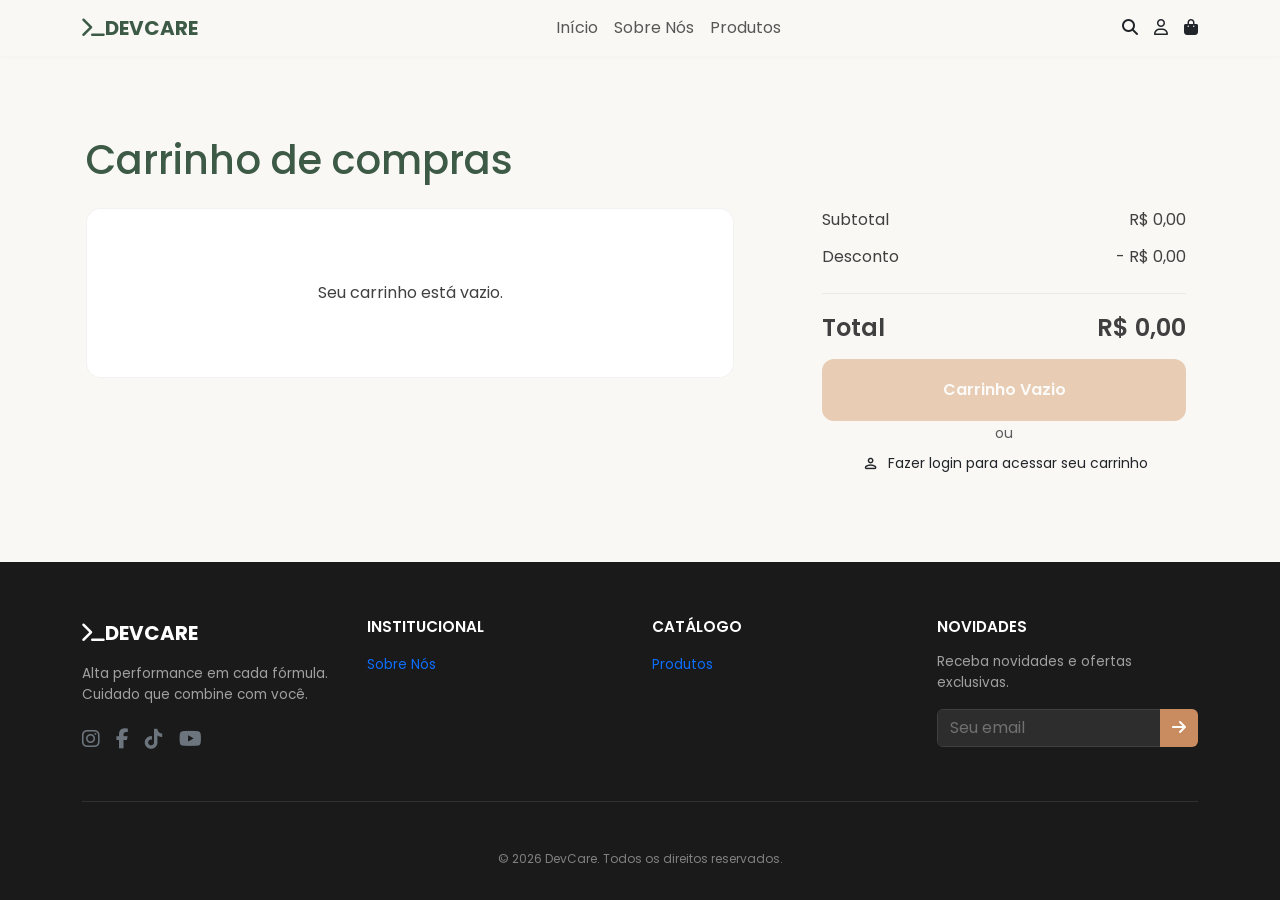
==== carrinho-compras/index.html @ 488e23f6 "feat/*/ajustando-icone-logo-e-adicionando-header" ====
<!DOCTYPE html>
<html lang="pt-br">

<head>
    <!-- ============================================================== -->
    <!-- CONFIGURAÇÕES DE CABEÇALHO                                     -->
    <!-- ============================================================== -->
    <meta charset="UTF-8">
    <meta name="viewport" content="width=device-width, initial-scale=1.0">
    <title>Devcare - Carrinho</title>

    <!-- Bootstrap -->
    <link href="https://cdn.jsdelivr.net/npm/bootstrap@5.3.0/dist/css/bootstrap.min.css" rel="stylesheet">

    <!-- Font Awesome (Necessário para os ícones da Navbar) -->
    <link rel="stylesheet" href="https://cdnjs.cloudflare.com/ajax/libs/font-awesome/6.4.0/css/all.min.css">

    <!-- Google Fonts: Tipografia -->
    <link href="https://fonts.googleapis.com/css2?family=Poppins:wght@300;400;500;600&display=swap" rel="stylesheet">

    <!-- Google Material: Icones -->
    <link rel="stylesheet"
        href="https://fonts.googleapis.com/css2?family=Material+Symbols+Rounded:opsz,wght,FILL,GRAD@20..48,100..700,0..1,-50..200" />

    <!-- Arquivo CSS Local -->
    <link rel="stylesheet" href="./style.css">
</head>

<body>
    <header>
    <!-- ============================================================== -->
    <!-- BARRA DE NAVEGAÇÃO (NAVBAR)                                    -->
    <!-- ============================================================== -->
        <nav class="navbar navbar-expand-lg sticky-top">
            <div class="container">
                <a class="navbar-brand" href="../index.html">
                    <i class="fa-solid fa-terminal"></i>DEVCARE
                </a>

                <button class="navbar-toggler" type="button" data-bs-toggle="collapse" data-bs-target="#navbarNav">
                    <span class="navbar-toggler-icon"></span>
                </button>

                <div class="collapse navbar-collapse" id="navbarNav">
                    <ul class="navbar-nav mx-auto">
                        <li class="nav-item">
                            <a class="nav-link" href="../index.html">Início</a>
                        </li>
                        <li class="nav-item">
                            <a class="nav-link" href="../sobre-nos/index.html">Sobre Nós</a>
                        </li>
                        <li class="nav-item">
                            <a class="nav-link" href="../catalogo/catalogo.html">Produtos</a>
                        </li>
                    </ul>

                    <div class="d-flex align-items-center gap-3">
                        <a href="#" class="text-dark text-decoration-none">
                            <i class="fas fa-search"></i>
                        </a>
                        <a href="../usuario/dashboard.html" class="text-dark text-decoration-none">
                            <i class="far fa-user"></i>
                        </a>
                        <a href="../carrinho-compras/index.html" class="text-dark text-decoration-none position-relative">
                            <i class="fas fa-shopping-bag"></i>
                            <span id="cart-count"
                                class="position-absolute top-0 start-100 translate-middle badge rounded-pill">
                                0
                            </span>
                        </a>
                    </div>
                </div>
            </div>
        </nav>
    </header>
    <!-- ============================================================== -->
    <!-- CONTEÚDO PRINCIPAL (MAIN) - CARRINHO DE COMPRAS               -->
    <!-- ============================================================== -->
    <main class="container cart-container mt-5">
        <h1 class="serif mb-4">Carrinho de compras</h1>

        <div class="cart-layout">

            <!-- COLUNA ESQUERDA: Itens do Carrinho -->
            <div class="cart-card">
                <div id="lista-produtos">
                    <!-- O JavaScript carregará os itens aqui -->
                </div>
            </div>

            <!-- COLUNA DIREITA: Resumo Financeiro -->
            <div class="summary-box">
                <div class="summary-row">
                    <span>Subtotal</span>
                    <span id="subtotal-valor">R$ 0,00</span>
                </div>
                <div class="summary-row">
                    <span>Desconto</span>
                    <span>- R$ 0,00</span>
                </div>

                <div class="summary-row total-row">
                    <span>Total</span>
                    <span id="total-valor">R$ 0,00</span>
                </div>

                <button class="btn-finalize">Finalizar compra</button>

                <div class="text-center" id="login-prompt-cart">
                    <small class="text-muted">ou</small><br>
                    <a href="../usuario/auth.html"
                        class="text-dark text-decoration-none small d-flex align-items-center justify-content-center gap-2 mt-2">
                        <span class="material-symbols-rounded" style="font-size: 1.2rem;">person</span> Fazer login para
                        acessar seu carrinho
                    </a>
                </div>
            </div>

        </div>
    </main>

    <!-- ============================================================== -->
    <!-- MODAIS DO SISTEMA                                              -->
    <!-- ============================================================== -->

    <!-- 1. MODAL DE SUCESSO (COMPRA FINALIZADA) -->
    <div class="modal fade" id="modalSucesso" tabindex="-1" aria-hidden="true" data-bs-backdrop="static">
        <div class="modal-dialog modal-dialog-centered">
            <div class="modal-content border-0 shadow-lg">
                <div class="modal-body text-center p-5">
                    <span class="material-symbols-rounded text-success mb-3" style="font-size: 5rem;">
                        check_circle
                    </span>

                    <h2 class="serif fw-bold">Pedido Confirmado!</h2>
                    <p class="text-muted mb-4">Seu pedido foi processado com sucesso. Prepare-se para o deploy do seu
                        novo visual!</p>
                    <div class="d-grid">
                        <button type="button" class="btn btn-dark btn-lg py-3" onclick="location.reload()">
                            Voltar para a Loja
                        </button>
                    </div>
                </div>
            </div>
        </div>
    </div>

    <!-- 2. MODAL DE AVISO: LOGIN NECESSÁRIO (SEGUE O MESMO VISUAL) -->
    <div class="modal fade" id="modalLoginObrigatorio" tabindex="-1" aria-hidden="true" data-bs-backdrop="static">
        <div class="modal-dialog modal-dialog-centered">
            <div class="modal-content border-0 shadow-lg">
                <div class="modal-body text-center p-5">
                    <!-- Ícone de Atenção seguindo o padrão de 5rem -->
                    <span class="material-symbols-rounded mb-3" style="font-size: 5rem;">
                        account_circle
                    </span>

                    <h2 class="serif fw-bold">Acesso Necessário</h2>
                    <p class="text-muted mb-4">Para finalizar a compra, você precisa estar logado na sua conta.</p>

                    <div class="d-grid gap-2">
                        <a href="../usuario/auth.html" class="btn btn-dark btn-lg py-3">
                            Ir para o Login
                        </a>
                        <button type="button" class="btn btn-link text-muted text-decoration-none mt-2"
                            data-bs-dismiss="modal">
                            Continuar navegando
                        </button>
                    </div>
                </div>
            </div>
        </div>
    </div>

    <footer class="rodape">
        <div class="container">
            <div class="row g-4 aling-items-start">
                <div class="col-lg-3">
                    <a class="logo-rodape text-decoration-none" href="../index.html">
                        <i class="fa-solid fa-terminal"></i>DEVCARE
                    </a>
                    <p class="mt-3 slogan-rodape">
                        Alta performance em cada fórmula. Cuidado que combine com você.
                    </p>
                    <div class="social-icons d-flex gap-3 mt-4">
                        <a href="#" target="_blank" class="link-secondary">
                            <i class="fab fa-instagram fs-5"></i>
                        </a>
                        <a href="#" target="_blank" class="link-secondary">
                            <i class="fab fa-facebook-f fs-5"></i>
                        </a>
                        <a href="#" target="_blank" class="link-secondary">
                            <i class="fab fa-tiktok fs-5"></i>
                        </a>
                        <a href="#" class="link-secondary">
                            <i class="fab fa-youtube fs-5"></i>
                        </a>
                    </div>
                </div>
                <div class="col-lg-3 text-lg-start">
                    <h5 class="mb-3">Institucional</h5>
                    <a href="../sobre-nos/index.html" class="text-decoration-none link-rodape">Sobre Nós</a>
                </div>
                <div class="col-lg-3 text-lg-start">
                    <h5 class="mb-3">Catálogo</h5>
                    <a href="../catalogo/catalogo.html" class="text-decoration-none link-rodape">Produtos</a>
                </div>
                <div class="col-lg-3">
                    <h5 class="mb-3">Novidades</h5>
                    <p class="texto-rodape">Receba novidades e ofertas exclusivas.</p>
                    <div class="input-group">
                        <input type="email" class="form-control email-input" placeholder="Seu email"
                            aria-label="Seu e-mail">
                        <button class="btn botao-email" type="button">
                            <i class="fas fa-arrow-right"></i>
                        </button>
                    </div>
                </div>
            </div>
            <hr class="my-5 border-secondary opacity-25">
            <div class="row align-items-center flex-column flex-md-row text-center rodape-inferior">
                <div class="mb-3 mb-md-0">
                    &copy; 2026 DevCare. Todos os direitos reservados.
                </div>
            </div>
        </div>
    </footer>

    <!-- SCRIPTS -->
    <script src="https://cdn.jsdelivr.net/npm/bootstrap@5.3.0/dist/js/bootstrap.bundle.min.js"></script>
    <script src="../global/main.js"></script>
    <script src="./script.js"></script>

</body>

</html>
---- carrinho-compras/style.css ----
/* ==========================================================================
   1. CAMADA DE DEFINIÇÕES (VARIÁVEIS)
   ========================================================================== */
:root {
    --devcare-bg: #F2EFDC;      
    --devcare-green: #6B7334;   
    --devcare-green-muted: #70735D; 
    --devcare-accent: #D9A273;  
    --devcare-text: #404040;    
    --devcare-white: #FFFFFF;

    --primary-green: #3D5A47;
    --secondary-beige: #F9F8F5;
    --text-dark: #292929;
    --accent-orange: #C98B60;
    --footer-bg: #1A1A1A;
}

/* ==========================================================================
   2. CAMADA DE BASE (GENÉRICOS)
   ========================================================================== */
body {
    background-color: var(--secondary-beige);
    color: var(--devcare-text);
    font-family: 'Poppins', sans-serif; 
    margin: 0;
    display: flex;
    flex-direction: column;
    min-height: 100vh;
}

/* Ajustado para seguir a Poppins conforme sua solicitação */
.serif { 
    font-family: 'Poppins', sans-serif !important; 
    font-weight: 500;
    color: var(--primary-green);
}

.navbar {
    background-color: var(--secondary-beige);
    box-shadow: 0 2px 4px rgba(0,0,0,0.02);
}

.navbar-brand {
    font-weight: bold;
    color: var(--primary-green);
}

/* Badge de quantidade na Navbar */
#cart-count {
    background-color: var(--accent-orange) !important; /* Laranja de destaque do seu projeto */
    color: white;
    font-family: 'Poppins', sans-serif;
    font-size: 0.65rem;
    font-weight: 600;
    padding: 0.4em 0.6em;
    border: 2px solid var(--secondary-beige); /* Cria um respiro visual entre o ícone e o número */
}

/* ==========================================================================
   3. CAMADA DE MÓDULOS ESPECÍFICOS (CONTEÚDO DO CARRINHO)
   ========================================================================== */

/* Estrutura do Carrinho */
.cart-container { 
    padding: 2rem 1rem; 
    flex: 1; 
}

.cart-layout { 
    display: flex; 
    flex-direction: column; 
    gap: 2rem; 
}

.cart-card {
    background: var(--devcare-white);
    border-radius: 15px; 
    padding: 1.5rem;
    border: 1px solid rgba(0,0,0,0.05);
}

/* Itens de Produto */
.product-item {
    display: flex; 
    gap: 1.2rem; 
    padding: 1.5rem 0;
    border-bottom: 1px solid rgba(0,0,0,0.05);
    position: relative; 
    align-items: center;
}

.product-item:last-child { 
    border-bottom: none; 
}

.product-img {
    width: 100px; 
    height: 125px; 
    object-fit: cover;
    background: #EBE4D1; 
    border-radius: 12px;
    transition: transform 0.3s ease, box-shadow 0.3s ease;
    cursor: pointer;
}

.product-item:hover .product-img {
    transform: scale(1.05) rotate(1deg);
    box-shadow: 0 8px 15px rgba(0, 0, 0, 0.1);
}

.product-info { 
    flex: 1; 
}

.product-name { 
    font-weight: 500; 
    font-size: 1rem; 
    margin-bottom: 0; 
    color: var(--devcare-text); 
}

.product-meta { 
    color: #999; 
    font-size: 0.85rem; 
    margin-bottom: 0.5rem; 
}

.product-price { 
    font-weight: 600; 
    font-size: 1.1rem; 
    color: var(--devcare-text); 
}

/* Controles de Quantidade e Botões */
.qty-control {
    display: flex; 
    align-items: center; 
    background: #f5f5f5;
    border-radius: 20px; 
    padding: 2px 10px; 
    width: fit-content; 
    margin-top: 10px;
}

.qty-control button { 
    border: none; 
    background: none; 
    padding: 5px 12px; 
    font-size: 1.2rem; 
    cursor: pointer; 
}

.qty-control input { 
    width: 35px; 
    text-align: center; 
    border: none; 
    background: none; 
    font-family: 'Poppins', sans-serif;
}

.delete-btn {
    position: absolute; 
    top: 1.5rem; 
    right: 0; 
    color: #ccc; 
    cursor: pointer; 
    transition: color 0.2s;
}

.delete-btn:hover { 
    color: #e74c3c; 
}

/* Bloco de Resumo */
.summary-box { 
    color: var(--devcare-text); 
    padding: 0 0.5rem; 
}

.summary-row { 
    display: flex; 
    justify-content: space-between; 
    margin-bottom: 0.8rem; 
}

.total-row { 
    font-size: 1.5rem; 
    font-weight: 600; 
    margin-top: 1.5rem; 
    padding-top: 1rem; 
    border-top: 1px solid rgba(0,0,0,0.05);
}

.btn-finalize {
    background-color: var(--devcare-accent); 
    color: white; 
    border: none;
    width: 100%; 
    padding: 1.2rem; 
    border-radius: 12px; 
    font-weight: 600;
    font-family: 'Poppins', sans-serif;
    transition: filter 0.2s, transform 0.2s; 
    cursor: pointer;
}

.btn-finalize:hover { 
    filter: brightness(0.9); 
    transform: translateY(-2px); 
}


.botao-email {
    background-color: var(--accent-orange);
    border: none;
    color: #FFFFFF;
}
.botao-email:hover {
    background-color: #A86B43;
}
.email-input {
    background-color: #2D2D2D;
    border: 1px solid #404040;
    color: #E5E5E5;
}

.email-input:focus {
    background-color: #2D2D2D;
    color: #E5E5E5;
    border-color: var(--accent-orange);
    box-shadow: none;
}

.email-input::placeholder {
    color: #707070;
}

.link-ver-todos {
    color: var(--primary-green);
    font-weight: 500;
    text-decoration: none; /*Remove o subilinhado do link*/
}

.link-rodape {
    font-size: 0.85rem;
}

.logo-rodape {
    color: #FFFFFF;
    font-weight: bold;
    font-size: 1.25rem;
}

.rodape {
    background-color: var(--footer-bg);
    color: #E5E5E5;
    padding-top: 3.5rem;
    padding-bottom: 2rem;
    margin-top: auto;
}

.rodape h5 {
    font-size: 0.95rem;
    font-weight: 600;
    color: #FFFFFF;
    text-transform: uppercase;
}

.rodape-inferior {
    font-size: 0.75rem;
    color: #808080;
}

.slogan-rodape {
    font-size: 0.85rem;
    color: #A0A0A0;
    line-height: 1.5;

}

.texto-rodape {
    font-size: 0.85rem;
    color: #A0A0A0;
    line-height: 1.5;
}

/* ==========================================================================
   4. CAMADA DE COMPONENTES (MODAL DE SUCESSO)
   ========================================================================== */

/* Forçar Poppins no Modal */
#modalSucesso, 
#modalSucesso .modal-title, 
#modalSucesso p, 
#modalSucesso button {
    font-family: 'Poppins', sans-serif !important;
}

#modalSucesso .modal-content {
    background-color: var(--devcare-white);
    border-radius: 20px;
    border: none;
    box-shadow: 0 15px 50px rgba(0,0,0,0.1);
}

#modalSucesso h2 {
    font-weight: 600;
    color: var(--devcare-text);
    letter-spacing: -0.5px;
}

#modalSucesso .text-success {
    color: var(--devcare-green) !important;
    filter: drop-shadow(0 4px 8px rgba(107, 115, 52, 0.2));
}

#modalSucesso p {
    font-weight: 400;
    font-size: 0.95rem;
    color: var(--devcare-green-muted);
}

#modalSucesso .btn-dark {
    background-color: var(--devcare-accent);
    color: white; 
    border: none;
    padding: 1rem;
    border-radius: 12px;
    font-weight: 600;
    transition: transform 0.2s ease, filter 0.2s ease;
}

#modalSucesso .btn-dark:hover {
    filter: brightness(1.1);
    transform: translateY(-2px);
}

/* ==========================================================================
   5. CAMADA DE ADAPTAÇÃO (MEDIA QUERIES)
   ========================================================================== */
@media (min-width: 992px) {
    /* Carrinho Desktop */
    .cart-container { 
        max-width: 1140px; 
        margin: 0 auto; 
    }

    .cart-layout { 
        flex-direction: row; 
        align-items: flex-start; 
        justify-content: space-between; 
    }

    .cart-card { 
        margin-right: 3rem; 
        flex: 1; 
    }

    .summary-box { 
        flex-basis: 380px; 
        min-width: 380px; 
    }
}
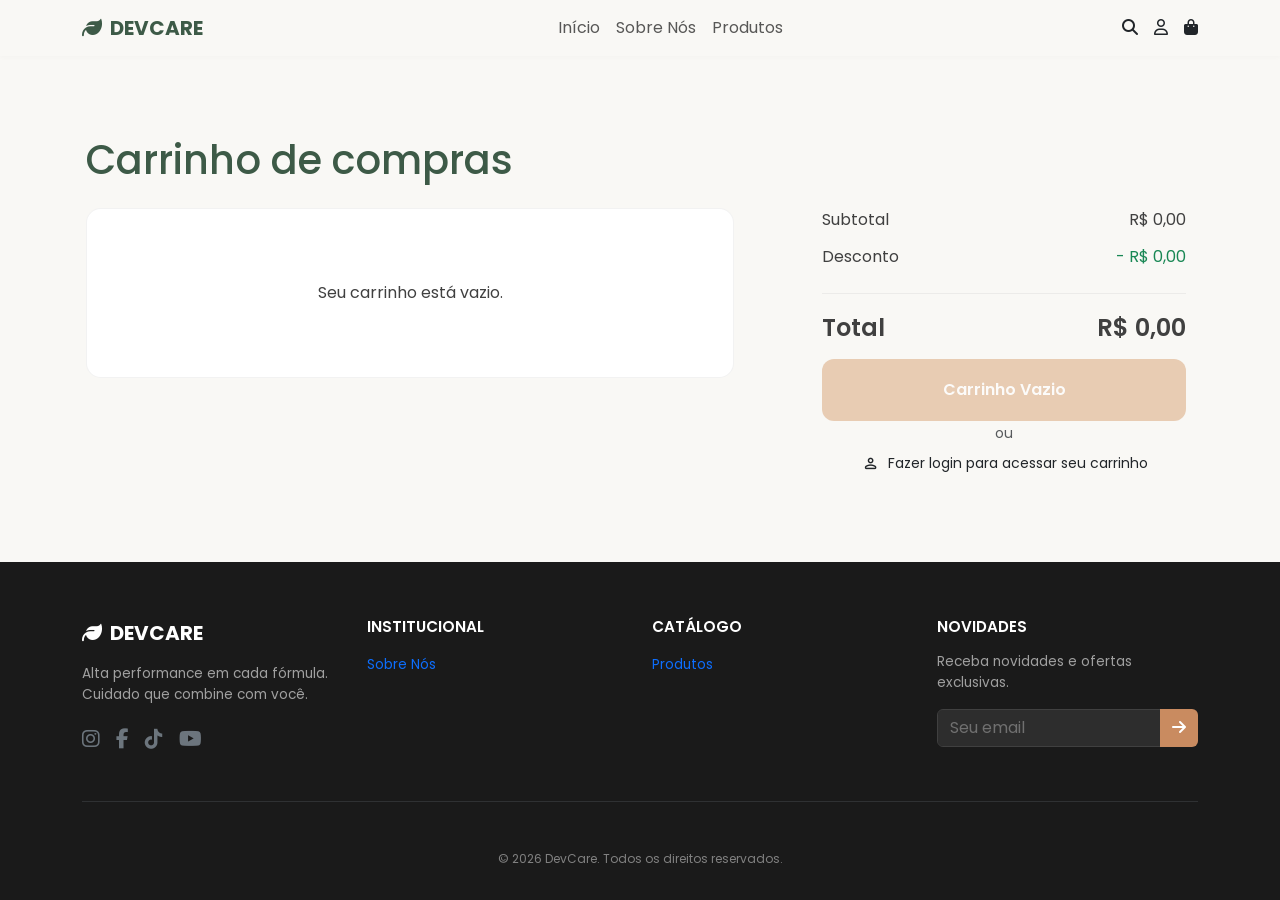
==== commit 42068c3a: "feat/carrinho-compras/calculo-desconto" ====
--- a/carrinho-compras/index.html
+++ b/carrinho-compras/index.html
@@ -27,52 +27,52 @@
 </head>
 
 <body>
-    <header>
+
     <!-- ============================================================== -->
     <!-- BARRA DE NAVEGAÇÃO (NAVBAR)                                    -->
     <!-- ============================================================== -->
-        <nav class="navbar navbar-expand-lg sticky-top">
-            <div class="container">
-                <a class="navbar-brand" href="../index.html">
-                    <i class="fa-solid fa-terminal"></i>DEVCARE
-                </a>
-
-                <button class="navbar-toggler" type="button" data-bs-toggle="collapse" data-bs-target="#navbarNav">
-                    <span class="navbar-toggler-icon"></span>
-                </button>
-
-                <div class="collapse navbar-collapse" id="navbarNav">
-                    <ul class="navbar-nav mx-auto">
-                        <li class="nav-item">
-                            <a class="nav-link" href="../index.html">Início</a>
-                        </li>
-                        <li class="nav-item">
-                            <a class="nav-link" href="../sobre-nos/index.html">Sobre Nós</a>
-                        </li>
-                        <li class="nav-item">
-                            <a class="nav-link" href="../catalogo/catalogo.html">Produtos</a>
-                        </li>
-                    </ul>
-
-                    <div class="d-flex align-items-center gap-3">
-                        <a href="#" class="text-dark text-decoration-none">
-                            <i class="fas fa-search"></i>
-                        </a>
-                        <a href="../usuario/dashboard.html" class="text-dark text-decoration-none">
-                            <i class="far fa-user"></i>
-                        </a>
-                        <a href="../carrinho-compras/index.html" class="text-dark text-decoration-none position-relative">
-                            <i class="fas fa-shopping-bag"></i>
-                            <span id="cart-count"
-                                class="position-absolute top-0 start-100 translate-middle badge rounded-pill">
-                                0
-                            </span>
-                        </a>
-                    </div>
-                </div>
-            </div>
-        </nav>
-    </header>
+    <nav class="navbar navbar-expand-lg sticky-top">
+        <div class="container">
+            <a class="navbar-brand" href="../index.html">
+                <i class="fas fa-leaf me-2"></i>DEVCARE
+            </a>
+
+            <button class="navbar-toggler" type="button" data-bs-toggle="collapse" data-bs-target="#navbarNav">
+                <span class="navbar-toggler-icon"></span>
+            </button>
+
+            <div class="collapse navbar-collapse" id="navbarNav">
+                <ul class="navbar-nav mx-auto">
+                    <li class="nav-item">
+                        <a class="nav-link" href="../index.html">Início</a>
+                    </li>
+                    <li class="nav-item">
+                        <a class="nav-link" href="../sobre-nos/index.html">Sobre Nós</a>
+                    </li>
+                    <li class="nav-item">
+                        <a class="nav-link" href="../catalogo/catalogo.html">Produtos</a>
+                    </li>
+                </ul>
+
+                <div class="d-flex align-items-center gap-3">
+                    <a href="#" class="text-dark text-decoration-none">
+                        <i class="fas fa-search"></i>
+                    </a>
+                    <a href="../usuario/dashboard.html" class="text-dark text-decoration-none">
+                        <i class="far fa-user"></i>
+                    </a>
+                    <a href="../carrinho-compras/index.html" class="text-dark text-decoration-none position-relative">
+                        <i class="fas fa-shopping-bag"></i>
+                        <span id="cart-count"
+                            class="position-absolute top-0 start-100 translate-middle badge rounded-pill">
+                            0
+                        </span>
+                    </a>
+                </div>
+            </div>
+        </div>
+    </nav>
+
     <!-- ============================================================== -->
     <!-- CONTEÚDO PRINCIPAL (MAIN) - CARRINHO DE COMPRAS               -->
     <!-- ============================================================== -->
@@ -94,9 +94,11 @@
                     <span>Subtotal</span>
                     <span id="subtotal-valor">R$ 0,00</span>
                 </div>
+                
                 <div class="summary-row">
                     <span>Desconto</span>
-                    <span>- R$ 0,00</span>
+                    <!-- MUDANÇA AQUI: ID acrescentado para o JS e cor verde para destaque -->
+                    <span id="desconto-valor" class="text-success">- R$ 0,00</span>
                 </div>
 
                 <div class="summary-row total-row">
@@ -145,12 +147,11 @@
         </div>
     </div>
 
-    <!-- 2. MODAL DE AVISO: LOGIN NECESSÁRIO (SEGUE O MESMO VISUAL) -->
+    <!-- 2. MODAL DE AVISO: LOGIN NECESSÁRIO -->
     <div class="modal fade" id="modalLoginObrigatorio" tabindex="-1" aria-hidden="true" data-bs-backdrop="static">
         <div class="modal-dialog modal-dialog-centered">
             <div class="modal-content border-0 shadow-lg">
                 <div class="modal-body text-center p-5">
-                    <!-- Ícone de Atenção seguindo o padrão de 5rem -->
                     <span class="material-symbols-rounded mb-3" style="font-size: 5rem;">
                         account_circle
                     </span>
@@ -177,7 +178,7 @@
             <div class="row g-4 aling-items-start">
                 <div class="col-lg-3">
                     <a class="logo-rodape text-decoration-none" href="../index.html">
-                        <i class="fa-solid fa-terminal"></i>DEVCARE
+                        <i class="fas fa-leaf me-2"></i>DEVCARE
                     </a>
                     <p class="mt-3 slogan-rodape">
                         Alta performance em cada fórmula. Cuidado que combine com você.
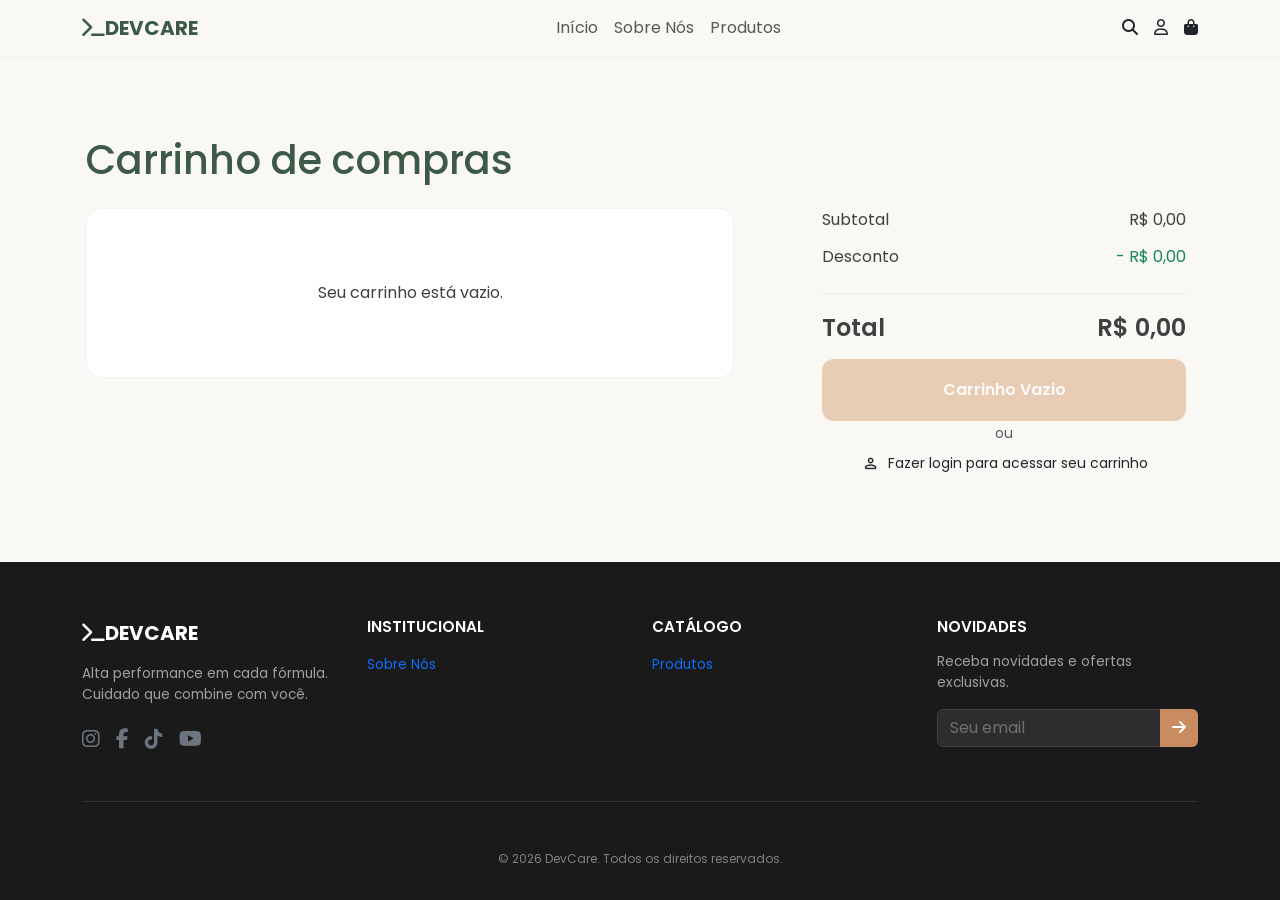
==== commit 0291bbdf: "fix/resolvendo-conflitos" ====
--- a/carrinho-compras/index.html
+++ b/carrinho-compras/index.html
@@ -27,52 +27,52 @@
 </head>
 
 <body>
-
+    <header>
     <!-- ============================================================== -->
     <!-- BARRA DE NAVEGAÇÃO (NAVBAR)                                    -->
     <!-- ============================================================== -->
-    <nav class="navbar navbar-expand-lg sticky-top">
-        <div class="container">
-            <a class="navbar-brand" href="../index.html">
-                <i class="fas fa-leaf me-2"></i>DEVCARE
-            </a>
-
-            <button class="navbar-toggler" type="button" data-bs-toggle="collapse" data-bs-target="#navbarNav">
-                <span class="navbar-toggler-icon"></span>
-            </button>
-
-            <div class="collapse navbar-collapse" id="navbarNav">
-                <ul class="navbar-nav mx-auto">
-                    <li class="nav-item">
-                        <a class="nav-link" href="../index.html">Início</a>
-                    </li>
-                    <li class="nav-item">
-                        <a class="nav-link" href="../sobre-nos/index.html">Sobre Nós</a>
-                    </li>
-                    <li class="nav-item">
-                        <a class="nav-link" href="../catalogo/catalogo.html">Produtos</a>
-                    </li>
-                </ul>
-
-                <div class="d-flex align-items-center gap-3">
-                    <a href="#" class="text-dark text-decoration-none">
-                        <i class="fas fa-search"></i>
-                    </a>
-                    <a href="../usuario/dashboard.html" class="text-dark text-decoration-none">
-                        <i class="far fa-user"></i>
-                    </a>
-                    <a href="../carrinho-compras/index.html" class="text-dark text-decoration-none position-relative">
-                        <i class="fas fa-shopping-bag"></i>
-                        <span id="cart-count"
-                            class="position-absolute top-0 start-100 translate-middle badge rounded-pill">
-                            0
-                        </span>
-                    </a>
-                </div>
-            </div>
-        </div>
-    </nav>
-
+        <nav class="navbar navbar-expand-lg sticky-top">
+            <div class="container">
+                <a class="navbar-brand" href="../index.html">
+                    <i class="fa-solid fa-terminal"></i>DEVCARE
+                </a>
+
+                <button class="navbar-toggler" type="button" data-bs-toggle="collapse" data-bs-target="#navbarNav">
+                    <span class="navbar-toggler-icon"></span>
+                </button>
+
+                <div class="collapse navbar-collapse" id="navbarNav">
+                    <ul class="navbar-nav mx-auto">
+                        <li class="nav-item">
+                            <a class="nav-link" href="../index.html">Início</a>
+                        </li>
+                        <li class="nav-item">
+                            <a class="nav-link" href="../sobre-nos/index.html">Sobre Nós</a>
+                        </li>
+                        <li class="nav-item">
+                            <a class="nav-link" href="../catalogo/catalogo.html">Produtos</a>
+                        </li>
+                    </ul>
+
+                    <div class="d-flex align-items-center gap-3">
+                        <a href="#" class="text-dark text-decoration-none">
+                            <i class="fas fa-search"></i>
+                        </a>
+                        <a href="../usuario/dashboard.html" class="text-dark text-decoration-none">
+                            <i class="far fa-user"></i>
+                        </a>
+                        <a href="../carrinho-compras/index.html" class="text-dark text-decoration-none position-relative">
+                            <i class="fas fa-shopping-bag"></i>
+                            <span id="cart-count"
+                                class="position-absolute top-0 start-100 translate-middle badge rounded-pill">
+                                0
+                            </span>
+                        </a>
+                    </div>
+                </div>
+            </div>
+        </nav>
+    </header>
     <!-- ============================================================== -->
     <!-- CONTEÚDO PRINCIPAL (MAIN) - CARRINHO DE COMPRAS               -->
     <!-- ============================================================== -->
@@ -178,7 +178,7 @@
             <div class="row g-4 aling-items-start">
                 <div class="col-lg-3">
                     <a class="logo-rodape text-decoration-none" href="../index.html">
-                        <i class="fas fa-leaf me-2"></i>DEVCARE
+                        <i class="fa-solid fa-terminal"></i>DEVCARE
                     </a>
                     <p class="mt-3 slogan-rodape">
                         Alta performance em cada fórmula. Cuidado que combine com você.
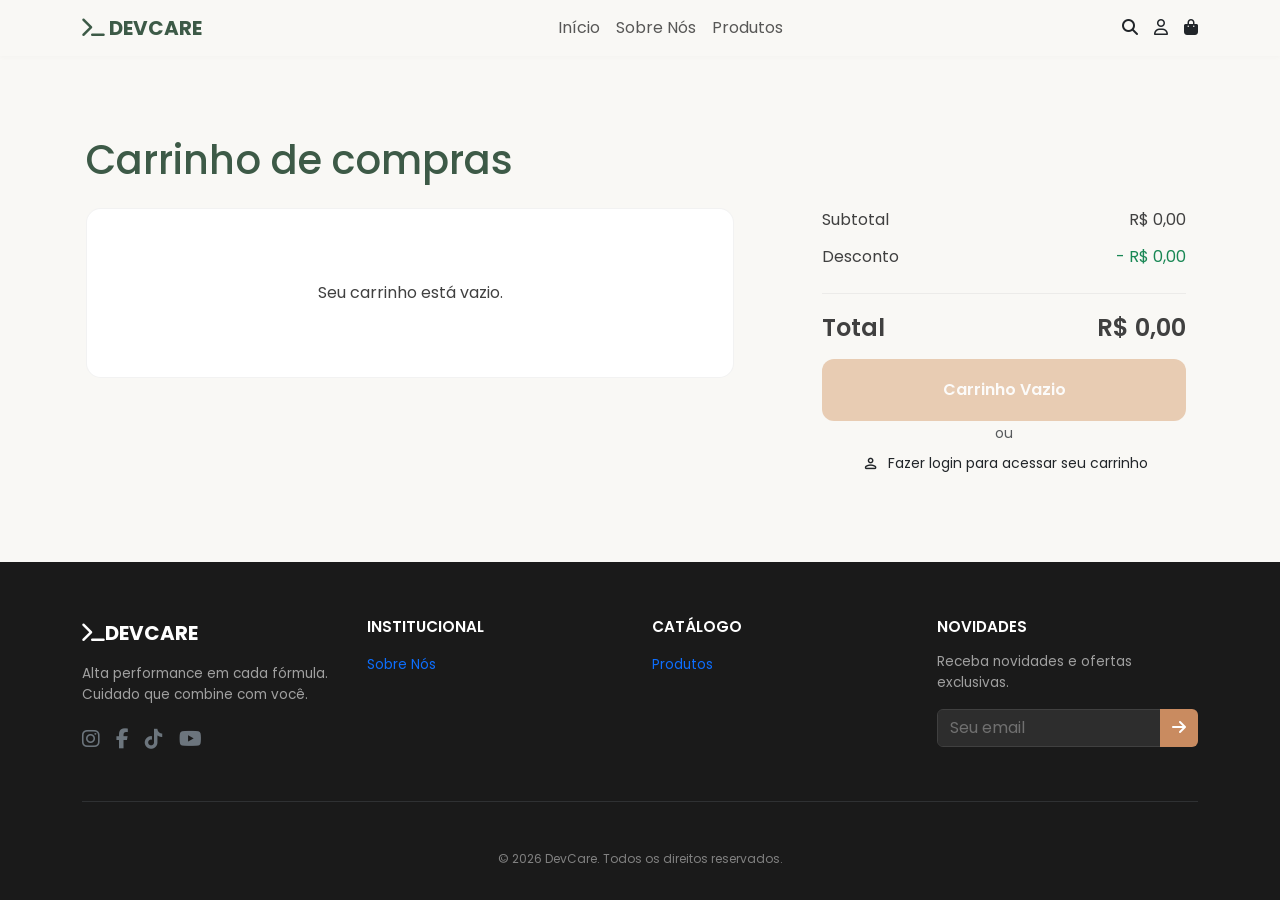
==== commit f7d63171: "fix/navbar/corrigindo-erros" ====
--- a/carrinho-compras/index.html
+++ b/carrinho-compras/index.html
@@ -28,19 +28,14 @@
 
 <body>
     <header>
-    <!-- ============================================================== -->
-    <!-- BARRA DE NAVEGAÇÃO (NAVBAR)                                    -->
-    <!-- ============================================================== -->
         <nav class="navbar navbar-expand-lg sticky-top">
             <div class="container">
                 <a class="navbar-brand" href="../index.html">
-                    <i class="fa-solid fa-terminal"></i>DEVCARE
+                    <i class="fa-solid fa-terminal"></i> DEVCARE
                 </a>
-
                 <button class="navbar-toggler" type="button" data-bs-toggle="collapse" data-bs-target="#navbarNav">
                     <span class="navbar-toggler-icon"></span>
                 </button>
-
                 <div class="collapse navbar-collapse" id="navbarNav">
                     <ul class="navbar-nav mx-auto">
                         <li class="nav-item">
@@ -53,19 +48,17 @@
                             <a class="nav-link" href="../catalogo/catalogo.html">Produtos</a>
                         </li>
                     </ul>
-
                     <div class="d-flex align-items-center gap-3">
-                        <a href="#" class="text-dark text-decoration-none">
+                        <a href="#" class="text-dark">
                             <i class="fas fa-search"></i>
                         </a>
-                        <a href="../usuario/dashboard.html" class="text-dark text-decoration-none">
+                        <a href="../usuario-mock-api/dashboard.html" class="text-dark">
                             <i class="far fa-user"></i>
                         </a>
                         <a href="../carrinho-compras/index.html" class="text-dark text-decoration-none position-relative">
                             <i class="fas fa-shopping-bag"></i>
-                            <span id="cart-count"
-                                class="position-absolute top-0 start-100 translate-middle badge rounded-pill">
-                                0
+                            <span id="cart-count" class="position-absolute top-0 start-100 translate-middle badge rounded-pill" style="display: block;">
+                            0
                             </span>
                         </a>
                     </div>
